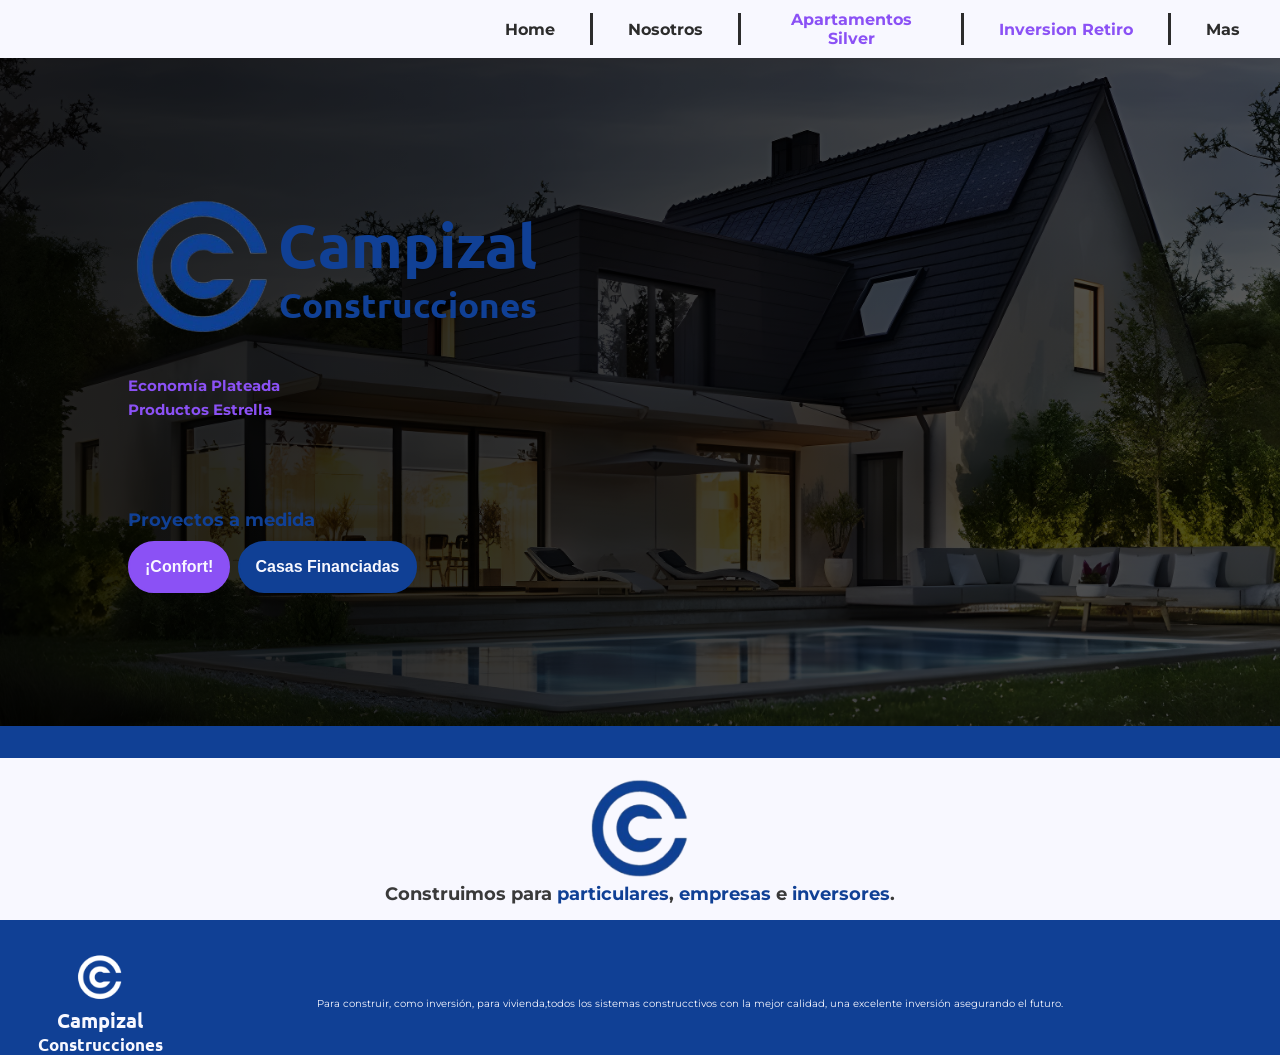
==== index.html @ 8b47007a "Add files via upload" ====
<!DOCTYPE html>
<html lang="en">
  <head>
    <meta charset="UTF-8" />
    <meta name="viewport" content="width=device-width, initial-scale=1.0" />
    <script
      src="https://kit.fontawesome.com/1e193e3a23.js"
      crossorigin="anonymous"
    ></script>

    <link href="https://fonts.googleapis.com/css?family=Ubuntu:300,300italic,regular,italic,500,500italic,700,700italic" rel="stylesheet" />

    <link href="https://fonts.googleapis.com/css?family=Montserrat:100,200,300,regular,500,600,700,800,900,100italic,200italic,300italic,italic,500italic,600italic,700italic,800italic,900italic" rel="stylesheet" />
    <link rel="stylesheet" href="./css/styles.css" />
    <title>Campizal | Constructora | Construcción Proyectos a Medida</title>
    <link rel="shortcut icon" href="./img/logo.webp" type="image/x-icon" title="Campizal Construcciones | Campizal">
  </head>
  <body>

    <div class="container">
        <header>

        </header>
        
    
        <section class="main">
            <article class="index-main-content">
                <div class="title">
                    <div class="logo">
                        <img src="./img/logo.webp" alt="">
                    </div>
                    <div class="heading">
                        <h1>Campizal</h1>
                        <h2>Construcciones</h2>
                    </div>
                </div>
    
                <div class="economia-plateada">
                    <p class="economia-plateada-link"><i class="fa-solid fa-chevron-right"></i> <a href="#" class="economia-plateada-link">Economía Plateada</a></p>
                    <p class="economia-plateada-link"><i class="fa-solid fa-chevron-right"></i> <a href="#" class="economia-plateada-link">Productos Estrella</a></p>
                </div>
    
                <h3>Proyectos a medida</h3>
                
                <div class="buttons-container">
                    <button class="economia-plateada-button" onclick="window.location.href = 'http://127.0.0.1:5500/pages/confort.html'"><i class="fa-solid fa-house"></i> ¡Confort!</button>
                    <button onclick="window.location.href = 'http://127.0.0.1:5500/pages/casas_financiadas.html'"><i class="fa-solid fa-hand-holding-dollar"></i> Casas Financiadas</button>
                </div>
            </article>
        </section>
    
        <section class="ady-content">
            <hr>
            <div class="content">
                <img src="./img/logo.webp" alt="">
                <p>Construimos para <span class="azul">particulares</span>, <span class="azul">empresas</span> e <span class="azul">inversores</span>.</p>
            </div>
            <hr>  
        </section>
        
    
        <footer>
            <div class="logo">
                <div class="container">
                <div class="image">
                    <img src="./img/logo.webp" alt="">
                </div>
                <div class="footer-title">
                    <h4>Campizal</h4>
                    <h5>Construcciones</h5>
                </div>
                </div>
            </div>
            <div class="info">
                Para construir, como inversión, para vivienda,todos los sistemas construcctivos con la mejor calidad, una excelente inversión asegurando el futuro.
            </div>
            <div class="media">
                <a><i class="fa-brands fa-instagram"></i></a>
                <a><i class="fa-brands fa-square-facebook"></i></a>
                <a><i class="fa-solid fa-envelope"></i></a>
            </div>
        </footer>
    </div>

    <script src="./js/scripts.js"></script>
</body>
</html>
---- css/styles.css ----
* {
    margin: 0;
    padding: 0;
}

html {
    font-family: 'Montserrat';
    font-size: 62.5%;
    color: rgb(58, 58, 58);
    background-color: ghostwhite;
    box-sizing: border-box;
    margin: 0;
    padding: 0;
    position: absolute;
    min-height: 100vh;
    /* overflow-x: hidden; */
}

/* HEADER  */

header {
    background-color: ghostwhite;
    display: flex;
    justify-content: space-between;
    align-items: center;
    padding: 4px 20px;
    position: sticky;
    top: 0;
    right: 0;
    z-index: 2;
}

header img{
    width: 50px;
}

header nav ul {
    display: flex;
    list-style: none;
    text-align: center;
    align-items: center;
    gap: 1.5rem;
}

nav ul li{
    display: flex;
    flex-direction: column;
    justify-content: center;
    border-radius: 3px;
    max-width: 150px;
    min-height: 50px;
    padding: 0 20px;
}

nav ul li:hover{
    background-color: rgb(224, 224, 224);
}

header nav ul li a{
    color: rgb(44, 44, 44);
    text-decoration: none;
    font-size: medium;
    font-weight: bold;
}

header .more-list{
    display: none;
    position: absolute;
    width: auto;
    top: 55px;
    right: 0;
    background-color: ghostwhite;
}

#more:hover .more-list{
    display: flex;
    flex-direction: column;
    align-items: flex-end;
    width: 100%;
}

.more-list li{
    min-width: 100%;
    margin: 0 auto;
}

.more-list hr {
    display: block; 
}

nav hr {
    height: 30px;
    width: 1px;
    border-style: solid;
    background-color: rgb(44, 44, 44);
    border-color: rgb(44, 44, 44);
}

.opt-1, .opt-2, .opt-3, .opt-4{
    display: none;
}

/* MAIN CONTENT  */

.container {
    display: flex;
    flex-direction: column;
}

.main {
    display: flex;
    flex-direction: column;
    justify-content: space-around;
    align-items: center;
    padding:30% 0;
    color: #104095;
    background-image: linear-gradient(to right,rgba(0, 0, 0, 0.884), rgba(0, 0, 0, 0.651)), url('../img/index.webp');
    background-size: cover;
    background-position: center center;
    min-height: 60vh;
}

.title{
    font-family: 'Ubuntu';
    text-align: center;
    padding-bottom: 35px;
}

.main img {
    width: 150px;;
}

.heading h1 {
    font-size: 40px;
}

.heading h2 {
    font-size: 25px;
}

.economia-plateada {
    font-size: 15px;
    margin-bottom: 90px;
}

.economia-plateada  p{
    margin-bottom: 5px;
}

.buttons-container{
    margin-top: 10px;
}

button{
    padding: 10px;
    border-radius: 100px;
    border-style: solid;
    color: ghostwhite;
    font-weight: bold;
    background-color: #104095;
    border-color: #104095;
    cursor: pointer;
}

/* ADY CONTENT*/

.ady-content {
    display: flex;
    flex-direction: column;
    justify-content: center;
}

.ady-content .content {
    display: flex;
    flex-direction: column;
    align-items: center;
    font-size: large;
    text-align: center;
    font-weight: bolder;
    padding: 15px 0;
}

.ady-content hr{
    height: 30px;
    background-color: #104095;
    border-color: #104095;
    border-style: solid;
}

.ady-content img {
    width: 110px;
}

/* FOOTER */

footer {
    width: 100%;
    color: ghostwhite;
    background-color: #104095;
    display: grid;
    grid-template-columns: 200px auto 100px;
    position: relative;
    bottom: 0;
   /*  padding: 50px 0; */
}

footer img {
    filter: brightness(0) invert(1);
    width: 50px;
}

.logo {
    font-family: 'Ubuntu';
    display: flex;
    flex-direction: column;
    justify-content: center;
    align-items: center;
}

.media {
    display: flex;
    flex-direction: column;
    font-size: large;
    align-items: center;
    justify-content: center;
}

footer .image {
    text-align: center;
}

.footer-title {
    text-align: center;
}

.info {
    display: flex;
    flex-direction: column;
    text-align: center;
    justify-content: center;
}

/*

  FIN INDEX / HEADER / FOOTER

*/

main {
    background-image: linear-gradient(to top,rgb(255, 255, 255), rgba(255, 255, 255, 0.596)), url('../img/nosotros.webp');
    background-size: cover;
    background-position: center center;
}

main h1 {
    font-size: 30px;
    padding: 25px 10px;
    text-align: center;
    text-justify: distribute;
    margin-bottom: 30px;
}

main h2 {
    text-align: center;
}

.mision {
    padding: 40px 20px;
    font-size: medium;
    font-weight: 500;
}

.mision .title {
    text-align: left;
    padding-bottom: 20px;
}

.mision ul {
    display: flex;
    flex-direction: column;
    gap: 1.5rem;
}

.team {
    display: flex;
    flex-direction: column;
    align-items: center;
    justify-content: center;
}

.team article {
    display: flex;
    padding: 40px 0;
}

.team article img {
    padding-right: 20px;
}

.team img {
    width: 120px;
}

/*
    FIN NOSOTROS 
*/
.container-economia-plateada {
    display: flex;
    flex-direction: column;
}

.premium{
    background-color: rgb(32, 32, 32);
    color: ghostwhite;
    padding: 25px 0;
    min-height: 80vh;
}

.premium article{
    padding-bottom: 50px;
}

.premium h1 {
    text-align: center;
    font-size: 25px;
}

.premium h2 {
    padding: 10px 0;
    text-align: center;
}

.premium hr {
    background-color: #8b51f5;
    border-color: #8b51f5;
    width: 120px;
    margin: 0 auto;
}

.premium p {
    text-align: justify;
    text-justify: distribute;
    font-size: small;
    font-weight: 500;
    margin: 25px
}

.premium button {
    padding: 15px 50px;
    font-size: 20px;
}

.premium .button-container {
    display: flex;
    width: 100%;
    justify-content: center;
    padding: 90px 0;
}

.apartamentos-premium{
    background-image: linear-gradient(to top,rgb(32, 32, 32), rgba(0, 0, 0, 0.658)), url('../img/apartamentos_premium.webp');
    background-size: cover;
    background-position: center center;
}

.inversion-retiro{
    background-image: linear-gradient(to top,rgb(32, 32, 32), rgba(0, 0, 0, 0.658)), url('../img/inversion_retiro.webp');
    background-size: cover;
    background-position: center center;
}

/*
    FIN APARTAMENTOS PREMIUM
*/

.campizal{
    color: rgb(58, 58, 58);
    min-height: 100vh;
}

.campizal article{
    padding: 30px 10%;
}

.campizal h1 {
    text-align: center;
    font-size: 25px;
    padding: 25px 0;
}

.campizal h2 {
    padding: 10px 0;
    text-align: center;
}

.campizal hr {
    background-color: #104095;
    border-color: #104095;
    width: 120px;
    margin: 0 auto;
}

.campizal p {
    text-align: justify;
    text-justify: distribute;
    font-size: small;
    font-weight: 500;
    margin: 25px
}

.campizal button {
    padding: 15px 50px;
    font-size: 20px;
}

.campizal .button-container {
    display: flex;
    flex-direction: column;
    max-height: 90px;
    justify-content:flex-end;
    align-self: end;
    padding: 90px 0;
    margin-right: 20rem;
    margin: 0 auto;
}

.confort{
    background-image: linear-gradient(to top,rgb(255, 255, 255), rgba(255, 255, 255, 0.596)), url('../img/confort.webp');
    background-size: cover;
    background-position: center center;
}

.llave-en-mano{
    background-image: linear-gradient(to top,rgb(255, 255, 255), rgba(255, 255, 255, 0.596)), url('../img/Llave_en_mano.webp');
    background-size: cover;
    background-position: center center;
}

.presupuestos {
    background-image: linear-gradient(to top,rgb(255, 255, 255), rgba(255, 255, 255, 0.596)), url('../img/presupuestos.webp');
    background-size: cover;
    background-position: center center;
}

.casas-financiadas {
    background-image: linear-gradient(to top,rgb(255, 255, 255), rgba(255, 255, 255, 0.596)), url('../img/casas_financiadas.png');
    background-size: cover;
    background-position: center center;
}

/*
    Fin campizal class
*/


/*
    Campizal Oportunidades
*/

.oportunidades h1 {
    font-family: 'Montserrat';
    padding: 50px 10px;
    text-align: center;
    font-size: 25px;
    font-weight: bold;
}

.oportunidades hr {
    height: 2px;
    width: 200px;
    background-color: #104095;
    border-color: #104095;
    align-self: center;
}

.project {
    background-color: #dddddd;
    border-style: solid;
    border-radius: 5px;
    border-width: 5px;
    border-color:#c7c7c7;
    width: 90%;
    margin: 5% auto;
}

.project h1 {
    font-size: 30px;
    text-align: center;
}

.project-head {
    display: flex;
    flex-direction: column;
    color: rgb(180, 180, 180);
    background-image: linear-gradient(to top ,rgba(0, 0, 0, 0.712) , rgba(0, 0, 0, 0.712)), url('../img/partenon.webp');
    background-size: cover;
    background-position: center center;
    justify-content: center;
    height: 50vh;
}

.project-head .project-title {
    text-align: center;
}

.project-head h2 {
    font-size: 30px;
    margin: 20px auto;
}

.project-head h3 {
    font-size: medium;
    margin: 0 auto;
}

.project-head .caracteristicas {
    display: flex;
    flex-direction: column;
    font-size: small;
    padding: 60px 20px;
    gap: 1rem;
}

.galeria {
    display: flex;
    flex-direction: column;
    padding-top: 50px;
    min-height: 65vh;
    text-align: center;
    justify-items: center;
    align-content: center;
    width: 90%;
    margin: 0 auto;
}

.galeria .galery-content{
    height: 40vh;
    display: grid;
    grid-template-columns: 1fr;
    grid-template-rows: repeat(4, 50%);
    grid-gap: 10px;
}

.galery-content img {
    width: 100%;
    height: 100%;
    object-fit:cover;
}

.project .button-container-oportunidades {
    margin: 0 auto;
    padding: 20rem 0 50px;
    width: 50%;
}

.project .button-container-oportunidades  button{
    width: 100%;
}

.item:hover{
    position: relative;
}

.item-desc{
    display: none;
    color: ghostwhite;
    background-color: rgba(0, 0, 0, 0.771);
    justify-content: center;
    align-items: center;
    font-size: medium;
    font-weight: 600;
    width: 100%;
    height: 100%;
    position: absolute;
    top: 0;
    user-select: none;
}

.item:hover .item-desc{
    display: flex;
}

/*
    Fin Campizal Oportunidades
*/

@media screen and (min-width:600px){

    /*
        index
    */
    .title{
        display: flex;
        align-items: center;
        font-size: 70px;
    }

    .title img {
        width: 100px;
    }

    .main{
        padding: 5% 0;
    }

    .buttons-container button{
        padding: 15px;
        font-size: medium;
        margin: 0 5px 0 0;
    }

    /*
        nosostros
    */
    .team {
        flex-direction: row;
        justify-content: center;
        gap: 20px
    }

    .mision .title {
        font-size: large;
    }

    header .more-list{
        max-width: 15%;
    }

    header .more-list li{
        min-width: 100%;
    }
}


@media screen and (min-width:768px){
    /*
        index
    */
    .opt-1, .opt-2{
        display: flex;
    }

    .opt-1-v, .opt-2-v{
        display: none;
    }

    .main{
        flex-direction: row;
        justify-content: flex-start;
        padding: 5% 0 5% 10%;
    }

    .title img {
        width: 150px;
    }

    h3 {
        font-size: large;
    }

    .heading h1{
        font-size: 60px;
    }

    .heading h2{
        font-size: 35px;
    }

    button{
        padding: 13px;
        margin: 0 10px 0 0;
    }
    /*
        nosostros
    */
    .team-member {
        margin: 100px 30px;
    }

    .team img {
        width: 200px;
    }

    .mision {
        padding: 130px 60px;
        font-size: large;
    }

    .premium .button-container {
        padding: 120px 0;
    }

    .premium h1 {
        text-align: left;
        margin-left: 35px;
    }

    .campizal .button-container {
        padding: 120px 0;
    }

    .campizal h1 {
        text-align: left;
        margin-left: 35px;
    }

    header .more-list{
        max-width: 35%;
    }

    /*
        oportunidades
    */
    .project-head {
        flex-direction: row;
        align-items: center;
    }

    .project-head .project-title {
        padding-left: 30px;
    }

    .project-head h2 {
        font-size: 45px;
        text-align: left;
    }

    .project-head .caracteristicas {
        font-size: medium;
        padding: 60px;
        gap: 1rem;
    }

    .galeria .galery-content{
        padding: 3% 0;
        grid-template-columns: repeat(2, 1fr);
        grid-template-rows: 60% repeat(2, 60%);
    }

    #item-uno {
        grid-row: span 2;
    }

    #item-cuatro {
        grid-column: span 2;
    }
}


@media screen and (min-width:980px){
    html{
        width: 100%;
    }
    /*
        index
    */
    .opt-3, .opt-4{
        display: flex;
    }

    .opt-3-v, .opt-4-v{
        display: none;
    }

    footer .logo {
        font-size: 20px;
        justify-content: flex-end;
    }
    /*
        nosostros
    */
    main h1 {
        font-size: 45px;
        margin-bottom: 0;
    }

    main h2 {
        font-size: 30px;
        text-align: end;
        margin-right: 20px;
    }

    .team img {
        width: 250px;
    }

    .mision {
        padding: 130px 60px;
        font-size: large;
    }

    .premium h1 {
        font-size: 40px;
    }

    .premium h2 {
        text-align: left;
        margin-left: 20rem;
    }

    .main-premium p {
        max-width: 60%;
        font-size: medium;
    }
    
    .main-premium hr{
        margin: 0 45px;
    }

    .main-premium-list p{
        font-size: 20px;
    }

    .campizal h1 {
        font-size: 40px;
    }

    .campizal h2 {
        text-align: left;
        margin-left: 20rem;
    }

    .main-campizal p {
        max-width: 60%;
        font-size: medium;
    }
    
    .main-campizal hr{
        margin: 0 45px;
    }

    .main-campizal-list p{
        font-size: 20px;
    }

    header .more-list{
        max-width: 25%;
    }
}

@media screen and (min-width:1300px){

    .main-premium p {
        padding-top: 50px;
        max-width: 50%;
        font-size: medium;
    }
    
    .main-premium-list {
        padding-top: 50px;
        display: flex;
        align-items: center;
    }

    .main-premium-list .list{
        padding: 0 100px;
        font-size: 90px;
        width: 100%;
    }
    
    .main-premium-list button{
        padding: 15px 50px;
        font-size: 30px;
    }

    .main-campizal p {
        padding-top: 50px;
        max-width: 50%;
        font-size: medium;
    }
    
    .main-campizal-list {
        padding-top: 50px;
        display: flex;
    }

    .main-campizal-list .list{
        padding: 0 100px;
        font-size: 90px;
        width: 100%;
    }
    
    .main-campizal-list button{
        display: flex;
        gap: 2rem;
        padding: 15px 60px;
        font-size: 30px;
    }

    header .more-list{
        max-width: 15%;
    }

    .oportunidades h1 {
        font-size: 50px;
    }

    .project-head {
        flex-direction: row;
        justify-content: space-around;
    }

    .project-head .project-title {
        padding-left: 30px;
    }

    .project-head h2 {
        font-size: 60px;
        text-align: left;
    }

    .project-head h3 {
        font-size: 30px;
        text-align: left;
    }

    .project-head .caracteristicas {
        font-size: large;
        padding: 60px;
        gap: 1rem;
    }

    .galeria .galery-content{
        padding: 3% 0;
        grid-template-columns: repeat(3, 1fr);
        grid-template-rows: 100% repeat(2, 90%);
    }

    #item-uno {
        grid-row: span 2;
    }

    #item-tres {
        grid-row: span 2;
    }

    #item-cuatro {
        grid-column: span 1;
    }
}

.economia-plateada-link{
    color: #8b51f5;
    font-weight: bold;
    text-decoration: none;
}

.buttons-container .economia-plateada-button{
    background-color: #8b51f5;
    border-color: #8b51f5;
}

.economia-plateada-button{
    background-color: #8b51f5;
    border-color: #8b51f5;
}

.azul {
    color: #104095;
}

ul {
    list-style: none;
}



.carousel-item img{
    width: 100%;
    height: 600px;
    object-fit: cover;
}

.card {
    font-family: 'Montserrat';
    font-weight: bold;
}
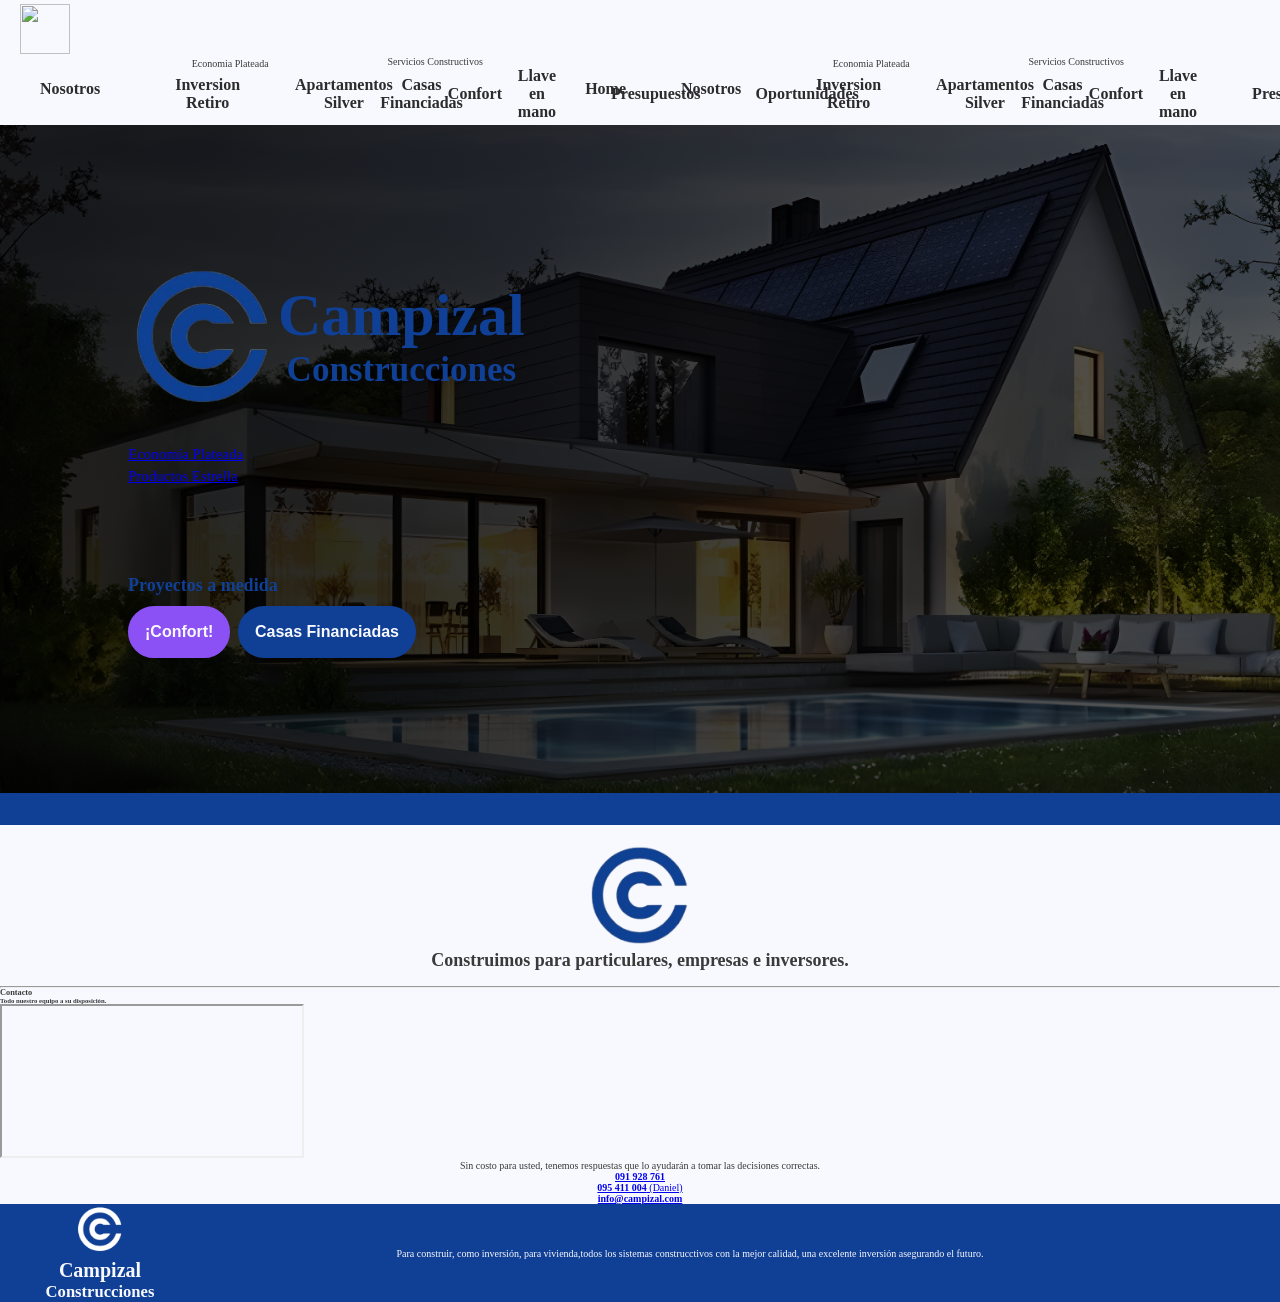
==== commit 989a6a06: "Add files via upload" ====
--- a/index.html
+++ b/index.html
@@ -3,85 +3,204 @@
   <head>
     <meta charset="UTF-8" />
     <meta name="viewport" content="width=device-width, initial-scale=1.0" />
+    <meta http-equiv="Cache-control" content="no-cache" />
     <script
-      src="https://kit.fontawesome.com/1e193e3a23.js"
+      src="./third-party/fontawesome-free-6.4.2-web/js/all.min.js"
       crossorigin="anonymous"
+      async
     ></script>
-
-    <link href="https://fonts.googleapis.com/css?family=Ubuntu:300,300italic,regular,italic,500,500italic,700,700italic" rel="stylesheet" />
-
-    <link href="https://fonts.googleapis.com/css?family=Montserrat:100,200,300,regular,500,600,700,800,900,100italic,200italic,300italic,italic,500italic,600italic,700italic,800italic,900italic" rel="stylesheet" />
     <link rel="stylesheet" href="./css/styles.css" />
     <title>Campizal | Constructora | Construcción Proyectos a Medida</title>
-    <link rel="shortcut icon" href="./img/logo.webp" type="image/x-icon" title="Campizal Construcciones | Campizal">
+    <link
+      rel="shortcut icon"
+      href="./img/logo.webp"
+      type="image/x-icon"
+      title="Campizal Construcciones | Campizal"
+    />
   </head>
   <body>
-
-    <div class="container">
-        <header>
-
-        </header>
-        
-    
-        <section class="main">
-            <article class="index-main-content">
-                <div class="title">
-                    <div class="logo">
-                        <img src="./img/logo.webp" alt="">
-                    </div>
-                    <div class="heading">
-                        <h1>Campizal</h1>
-                        <h2>Construcciones</h2>
-                    </div>
-                </div>
-    
-                <div class="economia-plateada">
-                    <p class="economia-plateada-link"><i class="fa-solid fa-chevron-right"></i> <a href="#" class="economia-plateada-link">Economía Plateada</a></p>
-                    <p class="economia-plateada-link"><i class="fa-solid fa-chevron-right"></i> <a href="#" class="economia-plateada-link">Productos Estrella</a></p>
-                </div>
-    
-                <h3>Proyectos a medida</h3>
-                
-                <div class="buttons-container">
-                    <button class="economia-plateada-button" onclick="window.location.href = 'http://127.0.0.1:5500/pages/confort.html'"><i class="fa-solid fa-house"></i> ¡Confort!</button>
-                    <button onclick="window.location.href = 'http://127.0.0.1:5500/pages/casas_financiadas.html'"><i class="fa-solid fa-hand-holding-dollar"></i> Casas Financiadas</button>
-                </div>
-            </article>
-        </section>
-    
-        <section class="ady-content">
-            <hr>
-            <div class="content">
-                <img src="./img/logo.webp" alt="">
-                <p>Construimos para <span class="azul">particulares</span>, <span class="azul">empresas</span> e <span class="azul">inversores</span>.</p>
+    <header>
+      <nav>
+        <div class="img">
+          <img src="https://www.campizal.com/newCampizal/img/logo.webp" alt="" width="50px" height="50px" />
+        </div>
+        <ul>
+          <li class="opt-2"><a href="https://www.campizal.com/newCampizal/pages/nosotros.html">Nosotros</a></li>
+          <li class="opt-3">
+            <span class="economia_plateada_color">Economia Plateada</span>
+            <ul>
+              <li><a href="https://www.campizal.com/newCampizal/pages/inversion_retiro.html"><span class="economia_plateada_color">Inversion Retiro</span></a></li>
+              <li><a href="https://www.campizal.com/newCampizal/pages/apartamentos_silver.html"><span class="economia_plateada_color">Apartamentos Silver</span></a></li>
+              <li><a href="https://www.campizal.com/newCampizal/pages/confort.html"><span class="economia_plateada_color">Confort</span></a></li>
+            </ul>
+          </li>
+          <li class="opt-4">
+            Servicios Constructivos
+            <ul>
+              <li><a href="https://www.campizal.com/newCampizal/pages/casas_financiadas.html">Casas Financiadas</a></li>
+              <li><a href="https://www.campizal.com/newCampizal/pages/llave_en_mano.html">Llave en mano</a></li>
+              <li><a href="https://www.campizal.com/newCampizal/pages/presupuestos.html">Presupuestos</a></li>
+              <li><a href="https://www.campizal.com/newCampizal/pages/oportunidades.html">Oportunidades</a></li>
+            </ul>
+          </li>
+          <li class="opt-5">
+            <p><i class="fa-solid fa-bars fa-2x"></i></p>
+            <div class="burger-container">
+              <ul>
+                <li class="opt-1-burger"><a href="https://www.campizal.com/newCampizal/">Home</a></li>
+                <li class="opt-2-burger"><a href="https://www.campizal.com/newCampizal/pages/nosotros.html">Nosotros</a></li>
+                <li class="opt-3-burger">
+                  <span class="economia_plateada_color">Economia Plateada</span>
+                  <ul>
+                    <li><a href="https://www.campizal.com/newCampizal/pages/inversion_retiro.html"><span class="economia_plateada_color">Inversion Retiro</span></a></li>
+                    <li><a href="https://www.campizal.com/newCampizal/pages/apartamentos_silver.html"><span class="economia_plateada_color">Apartamentos Silver</span></a></li>
+                    <li><a href="https://www.campizal.com/newCampizal/pages/confort.html"><span class="economia_plateada_color">Confort</span></a></li>
+                  </ul>
+                </li>
+                <li class="opt-4-burger">
+                  Servicios Constructivos
+                  <ul>
+                    <li><a href="https://www.campizal.com/newCampizal/pages/casas_financiadas.html">Casas Financiadas</a></li>
+                    <li><a href="https://www.campizal.com/newCampizal/pages/llave_en_mano.html">Llave en mano</a></li>
+                    <li><a href="https://www.campizal.com/newCampizal/pages/presupuestos.html">Presupuestos</a></li>
+                    <li><a href="https://www.campizal.com/newCampizal/pages/oportunidades.html">Oportunidades</a></li>
+                  </ul>
+                </li>
+              </ul>
             </div>
-            <hr>  
-        </section>
-        
-    
-        <footer>
-            <div class="logo">
-                <div class="container">
-                <div class="image">
-                    <img src="./img/logo.webp" alt="">
-                </div>
-                <div class="footer-title">
-                    <h4>Campizal</h4>
-                    <h5>Construcciones</h5>
-                </div>
-                </div>
-            </div>
-            <div class="info">
-                Para construir, como inversión, para vivienda,todos los sistemas construcctivos con la mejor calidad, una excelente inversión asegurando el futuro.
-            </div>
-            <div class="media">
-                <a><i class="fa-brands fa-instagram"></i></a>
-                <a><i class="fa-brands fa-square-facebook"></i></a>
-                <a><i class="fa-solid fa-envelope"></i></a>
-            </div>
-        </footer>
-    </div>
-
-    <script src="./js/scripts.js"></script>
-</body>
+          </li>
+        </ul>
+      </nav>
+    </header>
+
+    <section class="main">
+      <article class="index-main-content">
+        <div class="title">
+          <div class="logo">
+            <img src="./img/logo.webp" alt="" width="150px" height="150px" />
+          </div>
+          <div class="heading">
+            <h1>Campizal</h1>
+            <h2>Construcciones</h2>
+          </div>
+        </div>
+
+        <div class="economia-plateada">
+          <p class="economia_plateada_color">
+            <i class="fa-solid fa-chevron-right"></i>
+            <a
+              href="https://www.campizal.com/newCampizal/pages/economia_plateada.html"
+              class="economia_plateada_color"
+              >Economía Plateada</a
+            >
+          </p>
+          <p class="economia_plateada_color">
+            <i class="fa-solid fa-chevron-right"></i>
+            <a
+              href="https://www.campizal.com/newCampizal/pages/economia_plateada.html"
+              class="economia_plateada_color"
+              >Productos Estrella</a
+            >
+          </p>
+        </div>
+
+        <h3>Proyectos a medida</h3>
+
+        <div class="buttons-container">
+          <button
+            class="economia-plateada-button"
+            onclick="window.location.href = 'https://www.campizal.com/newCampizal/pages/confort.html'"
+          >
+            <i class="fa-solid fa-house"></i> ¡Confort!
+          </button>
+          <button
+            onclick="window.location.href = 'https://www.campizal.com/newCampizal/pages/casas_financiadas.html'"
+          >
+            <i class="fa-solid fa-hand-holding-dollar"></i> Casas Financiadas
+          </button>
+        </div>
+      </article>
+    </section>
+
+    <section class="ady-content">
+      <hr />
+      <div class="content">
+        <img src="./img/logo.webp" alt="" width="110px" height="110px" />
+        <p>
+          Construimos para <span class="campizal-color">particulares</span>,
+          <span class="campizal-color">empresas</span> e
+          <span class="campizal-color">inversores</span>.
+        </p>
+      </div>
+    </section>
+
+    <section class="contact" id="contact-section">
+      <hr />
+      <h5>Contacto</h5>
+      <h6>
+        Todo nuestro equipo
+        <span class="campizal-color">a su disposición</span>.
+      </h6>
+      <div class="contact-info">
+        <div class="map">
+          <iframe
+            src="https://www.google.com/maps/embed?pb=!1m18!1m12!1m3!1d3272.772216242976!2d-56.1150051!3d-34.887065799999995!2m3!1f0!2f0!3f0!3m2!1i1024!2i768!4f13.1!3m3!1m2!1s0x959f81ed5edcafa9%3A0x7f45d1d1c66535d3!2sCampizal%20Construcciones!5e0!3m2!1sen!2suy!4v1692205876221!5m2!1sen!2suy"
+            style="border: 1"
+            allowfullscreen=""
+            loading="lazy"
+            referrerpolicy="no-referrer-when-downgrade"
+          ></iframe>
+        </div>
+        <div class="info">
+          <p>
+            Sin costo para usted, tenemos respuestas que lo ayudarán a tomar las
+            decisiones correctas.
+          </p>
+          <div class="mail-phone">
+            <p>
+              <a href="https://wa.me/091928761"
+                ><i class="fa-brands fa-whatsapp"></i> <b>091 928 761</b></a
+              >
+            </p>
+            <p>
+              <a href="tel:+598095411004"
+                ><i class="fa-solid fa-phone"></i>
+                <b>095 411 004</b> (Daniel)</a
+              >
+            </p>
+            <p>
+              <a href="mailto:info@campizal.com"
+                ><i class="fa-solid fa-envelope"></i><b>info@campizal.com</b></a
+              >
+            </p>
+          </div>
+        </div>
+      </div>
+    </section>
+
+    <footer>
+      <div class="logo">
+        <div class="container">
+          <div class="image">
+            <img src="./img/logo.webp" alt="" width="50px" height="50px" />
+          </div>
+          <div class="footer-title">
+            <h4>Campizal</h4>
+            <h5>Construcciones</h5>
+          </div>
+        </div>
+      </div>
+      <div class="info">
+        Para construir, como inversión, para vivienda,todos los sistemas
+        construcctivos con la mejor calidad, una excelente inversión asegurando
+        el futuro.
+      </div>
+      <div class="media">
+        <a href=""><i class="fa-brands fa-instagram"></i></a>
+        <a href=""><i class="fa-brands fa-square-facebook"></i></a>
+        <a href=""><i class="fa-solid fa-envelope"></i></a>
+      </div>
+    </footer>
+    <script src="./third-party/sweetalert2-main/src/sweetalert2.js"></script>
+  </body>
 </html>
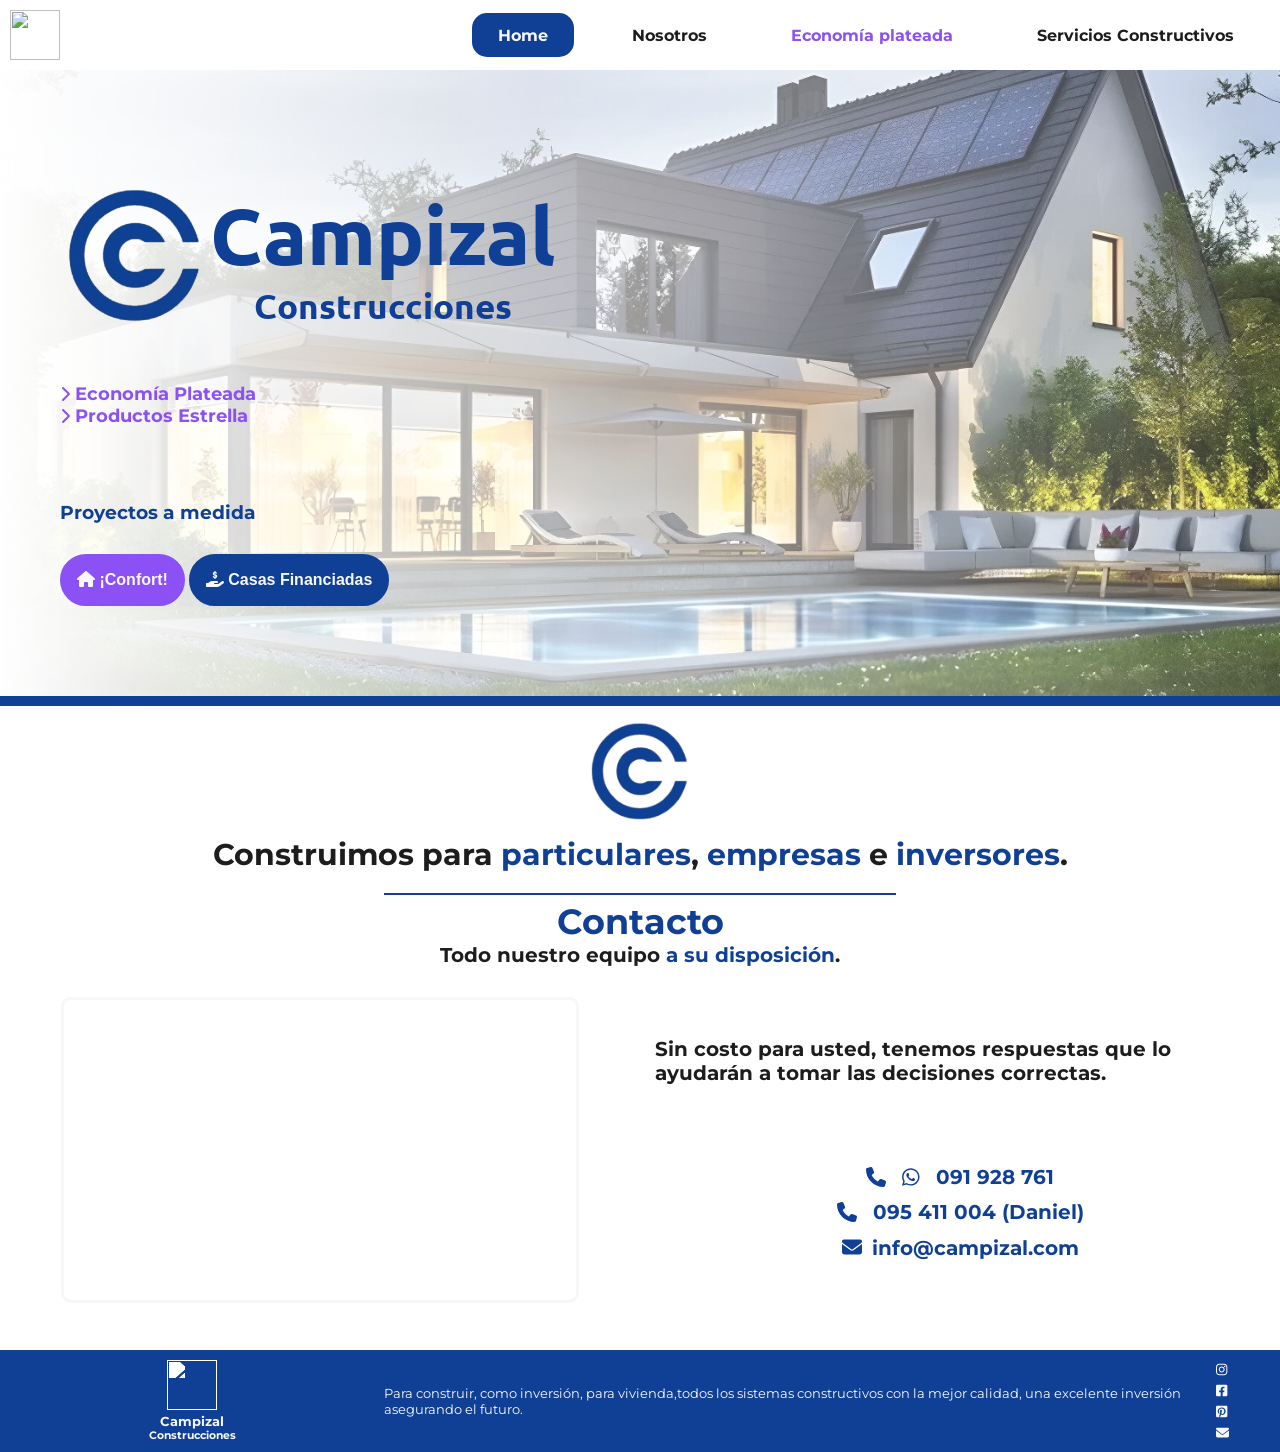
==== commit 23a585d0: "Ajustes para proyecto final" ====
--- a/index.html
+++ b/index.html
@@ -1,16 +1,56 @@
 <!DOCTYPE html>
-<html lang="en">
+<html lang="es">
   <head>
+    <title>Campizal | Constructora | Construcción Proyectos a Medida</title>
+    <meta
+      name="description"
+      content="Construir para inversión o vivienda.Todos los sistemas constructivos con la mejor calidad. A la orden de su arquitecto, o proyectos llave en mano."
+    />
+    <meta
+      name="keywords"
+      content="Campizal, Constructora, Construcción Proyectos a Medida, como inversión, para vivienda."
+    />
+    <meta name="robots" content="index, follow" />
     <meta charset="UTF-8" />
-    <meta name="viewport" content="width=device-width, initial-scale=1.0" />
+    <meta http-equiv="X-UA-Compatible" content="IE=edge" />
+    <meta
+      name="viewport"
+      content="width=device-width, initial-scale=1.0, maximum-scale=1.0, user-scalable=no"
+    />
     <meta http-equiv="Cache-control" content="no-cache" />
+    <meta name="author" content="Gaston Firpo" />
+    <meta name="msvalidate.01" content="341A86460E2E76E2CA2F7DD40B802717" />
+    <meta property="og:type" content="website" />
+    <meta property="og:url" content="https://www.campizal.com/" />
+    <meta property="og:title" content="Campizal | Constructora" />
+    <meta property="og:description" content="Constructora." />
+    
+    <meta
+      property="og:image"
+      content="https://www.campizal.com/img/logo.webp"
+      type="image/x-icon"
+      title="Logo | Campizal"
+    />
+
+    <meta property="twitter:card" content="summary_large_image" />
+    <meta property="twitter:url" content="https://www.campizal.com/" />
+    <meta property="twitter:title" content="Campizal | Constructora" />
+    <meta property="twitter:description" content="Constructora." />
+    <meta
+      property="twitter:image"
+      content="https://www.campizal.com/img/logo.webp"
+      type="image/x-icon"
+      title="Logo | Campizal"
+    />
+
     <script
       src="./third-party/fontawesome-free-6.4.2-web/js/all.min.js"
       crossorigin="anonymous"
       async
     ></script>
+
     <link rel="stylesheet" href="./css/styles.css" />
-    <title>Campizal | Constructora | Construcción Proyectos a Medida</title>
+
     <link
       rel="shortcut icon"
       href="./img/logo.webp"
@@ -22,48 +62,160 @@
     <header>
       <nav>
         <div class="img">
-          <img src="https://www.campizal.com/newCampizal/img/logo.webp" alt="" width="50px" height="50px" />
+          <a href="https://www.campizal.com/"
+            ><img
+              src="https://www.campizal.com/img/logo.webp"
+              alt=""
+              width="50px"
+              height="50px"
+          /></a>
         </div>
         <ul>
-          <li class="opt-2"><a href="https://www.campizal.com/newCampizal/pages/nosotros.html">Nosotros</a></li>
+          <li class="opt-1" style="background-color: #104095">
+            <a
+              style="color: ghostwhite"
+              href="https://www.campizal.com/"
+              >Home</a
+            >
+          </li>
+          <li class="opt-2">
+            <a href="https://www.campizal.com/pages/nosotros.html"
+              >Nosotros</a
+            >
+          </li>
           <li class="opt-3">
-            <span class="economia_plateada_color">Economia Plateada</span>
+            <span class="economia_plateada_color">Economía plateada</span>
             <ul>
-              <li><a href="https://www.campizal.com/newCampizal/pages/inversion_retiro.html"><span class="economia_plateada_color">Inversion Retiro</span></a></li>
-              <li><a href="https://www.campizal.com/newCampizal/pages/apartamentos_silver.html"><span class="economia_plateada_color">Apartamentos Silver</span></a></li>
-              <li><a href="https://www.campizal.com/newCampizal/pages/confort.html"><span class="economia_plateada_color">Confort</span></a></li>
+              <li>
+                <a
+                  href="https://www.campizal.com/pages/inversion_retiro.html"
+                  ><span class="economia_plateada_color"
+                    >Inversión Retiro</span
+                  ></a
+                >
+              </li>
+              <li>
+                <a
+                  href="https://www.campizal.com/pages/apartamentos_silver.html"
+                  ><span class="economia_plateada_color"
+                    >Apartamentos Silver</span
+                  ></a
+                >
+              </li>
+              <li>
+                <a
+                  href="https://www.campizal.com/pages/confort.html"
+                  ><span class="economia_plateada_color">Confort</span></a
+                >
+              </li>
             </ul>
           </li>
           <li class="opt-4">
-            Servicios Constructivos
+            <span>Servicios Constructivos</span>
             <ul>
-              <li><a href="https://www.campizal.com/newCampizal/pages/casas_financiadas.html">Casas Financiadas</a></li>
-              <li><a href="https://www.campizal.com/newCampizal/pages/llave_en_mano.html">Llave en mano</a></li>
-              <li><a href="https://www.campizal.com/newCampizal/pages/presupuestos.html">Presupuestos</a></li>
-              <li><a href="https://www.campizal.com/newCampizal/pages/oportunidades.html">Oportunidades</a></li>
+              <li>
+                <a
+                  href="https://www.campizal.com/pages/casas_financiadas.html"
+                  >Casas Financiadas</a
+                >
+              </li>
+              <li>
+                <a
+                  href="https://www.campizal.com/pages/llave_en_mano.html"
+                  >Llave en mano</a
+                >
+              </li>
+              <li>
+                <a
+                  href="https://www.campizal.com/pages/presupuestos.html"
+                  >Presupuestos</a
+                >
+              </li>
+              <li>
+                <a
+                  href="https://www.campizal.com/pages/oportunidades.html"
+                  >Oportunidades</a
+                >
+              </li>
             </ul>
           </li>
           <li class="opt-5">
             <p><i class="fa-solid fa-bars fa-2x"></i></p>
             <div class="burger-container">
               <ul>
-                <li class="opt-1-burger"><a href="https://www.campizal.com/newCampizal/">Home</a></li>
-                <li class="opt-2-burger"><a href="https://www.campizal.com/newCampizal/pages/nosotros.html">Nosotros</a></li>
+                <li class="opt-1-burger" style="background-color: #104095">
+                  <a
+                    style="color: ghostwhite"
+                    href="https://www.campizal.com/"
+                    >Home</a
+                  >
+                </li>
+                <li class="opt-2-burger">
+                  <a
+                    href="https://www.campizal.com/pages/nosotros.html"
+                    >Nosotros</a
+                  >
+                </li>
                 <li class="opt-3-burger">
-                  <span class="economia_plateada_color">Economia Plateada</span>
+                  <span class="economia_plateada_color">Economía plateada</span>
                   <ul>
-                    <li><a href="https://www.campizal.com/newCampizal/pages/inversion_retiro.html"><span class="economia_plateada_color">Inversion Retiro</span></a></li>
-                    <li><a href="https://www.campizal.com/newCampizal/pages/apartamentos_silver.html"><span class="economia_plateada_color">Apartamentos Silver</span></a></li>
-                    <li><a href="https://www.campizal.com/newCampizal/pages/confort.html"><span class="economia_plateada_color">Confort</span></a></li>
+                    <div class="options">
+                      <li>
+                        <a
+                          href="https://www.campizal.com/pages/inversion_retiro.html"
+                          ><span class="economia_plateada_color"
+                            >Inversión Retiro</span
+                          ></a
+                        >
+                      </li>
+                      <li>
+                        <a
+                          href="https://www.campizal.com/pages/apartamentos_silver.html"
+                          ><span class="economia_plateada_color"
+                            >Apartamentos Silver</span
+                          ></a
+                        >
+                      </li>
+                      <li>
+                        <a
+                          href="https://www.campizal.com/pages/confort.html"
+                          ><span class="economia_plateada_color"
+                            >Confort</span
+                          ></a
+                        >
+                      </li>
+                    </div>
                   </ul>
                 </li>
                 <li class="opt-4-burger">
-                  Servicios Constructivos
+                  <span>Servicios Constructivos</span>
                   <ul>
-                    <li><a href="https://www.campizal.com/newCampizal/pages/casas_financiadas.html">Casas Financiadas</a></li>
-                    <li><a href="https://www.campizal.com/newCampizal/pages/llave_en_mano.html">Llave en mano</a></li>
-                    <li><a href="https://www.campizal.com/newCampizal/pages/presupuestos.html">Presupuestos</a></li>
-                    <li><a href="https://www.campizal.com/newCampizal/pages/oportunidades.html">Oportunidades</a></li>
+                    <div class="options">
+                      <li>
+                        <a
+                          href="https://www.campizal.com/pages/casas_financiadas.html"
+                          >Casas Financiadas</a
+                        >
+                      </li>
+                      <li>
+                        <a
+                          href="https://www.campizal.com/pages/llave_en_mano.html"
+                          >Llave en mano</a
+                        >
+                      </li>
+                      <li>
+                        <a
+                          href="https://www.campizal.com/pages/presupuestos.html"
+                          >Presupuestos</a
+                        >
+                      </li>
+                      <li>
+                        <a
+                          href="https://www.campizal.com/pages/oportunidades.html"
+                          >Oportunidades</a
+                        >
+                      </li>
+                    </div>
                   </ul>
                 </li>
               </ul>
@@ -89,7 +241,7 @@
           <p class="economia_plateada_color">
             <i class="fa-solid fa-chevron-right"></i>
             <a
-              href="https://www.campizal.com/newCampizal/pages/economia_plateada.html"
+              href="https://www.campizal.com/pages/economia_plateada.html"
               class="economia_plateada_color"
               >Economía Plateada</a
             >
@@ -97,7 +249,7 @@
           <p class="economia_plateada_color">
             <i class="fa-solid fa-chevron-right"></i>
             <a
-              href="https://www.campizal.com/newCampizal/pages/economia_plateada.html"
+              href="https://www.campizal.com/pages/economia_plateada.html"
               class="economia_plateada_color"
               >Productos Estrella</a
             >
@@ -109,12 +261,12 @@
         <div class="buttons-container">
           <button
             class="economia-plateada-button"
-            onclick="window.location.href = 'https://www.campizal.com/newCampizal/pages/confort.html'"
+            onclick="window.location.href = 'https://www.campizal.com/pages/confort.html'"
           >
             <i class="fa-solid fa-house"></i> ¡Confort!
           </button>
           <button
-            onclick="window.location.href = 'https://www.campizal.com/newCampizal/pages/casas_financiadas.html'"
+            onclick="window.location.href = 'https://www.campizal.com/pages/casas_financiadas.html'"
           >
             <i class="fa-solid fa-hand-holding-dollar"></i> Casas Financiadas
           </button>
@@ -158,6 +310,7 @@
           </p>
           <div class="mail-phone">
             <p>
+              <a href="tel:+598095411004"><i class="fa-solid fa-phone"></i></a>
               <a href="https://wa.me/091928761"
                 ><i class="fa-brands fa-whatsapp"></i> <b>091 928 761</b></a
               >
@@ -180,9 +333,14 @@
 
     <footer>
       <div class="logo">
-        <div class="container">
+        <div class="container-footer-logo">
           <div class="image">
-            <img src="./img/logo.webp" alt="" width="50px" height="50px" />
+            <img
+              src="https://www.campizal.com/img/logo.webp"
+              alt=""
+              width="50px"
+              height="50px"
+            />
           </div>
           <div class="footer-title">
             <h4>Campizal</h4>
@@ -192,15 +350,26 @@
       </div>
       <div class="info">
         Para construir, como inversión, para vivienda,todos los sistemas
-        construcctivos con la mejor calidad, una excelente inversión asegurando
+        constructivos con la mejor calidad, una excelente inversión asegurando
         el futuro.
       </div>
       <div class="media">
-        <a href=""><i class="fa-brands fa-instagram"></i></a>
-        <a href=""><i class="fa-brands fa-square-facebook"></i></a>
-        <a href=""><i class="fa-solid fa-envelope"></i></a>
+        <a href="https://www.instagram.com/campizalconstrucciones/?hl=es-la"
+          ><i class="fa-brands fa-instagram"></i
+        ></a>
+        <a href="https://www.facebook.com/profile.php?id=100086161587419"
+          ><i class="fa-brands fa-square-facebook"></i
+        ></a>
+        <a
+          href="https://www.pinterest.com/1bvwo3kt0ywa7x7xsxyn2818m0i9bq/?invite_code=f0d9d7c070974f01bf52744eac61746c&sender=875317014984566050"
+          ><i class="fa-brands fa-square-pinterest"></i
+        ></a>
+        <a href="mailto:info@campizal.com"
+          ><i class="fa-solid fa-envelope"></i
+        ></a>
       </div>
     </footer>
     <script src="./third-party/sweetalert2-main/src/sweetalert2.js"></script>
+    <script src="./js/scripts.js"></script>
   </body>
 </html>
--- a/css/styles.css
+++ b/css/styles.css
@@ -1,977 +1,710 @@
-* {
-    margin: 0;
-    padding: 0;
-}
-
-html {
-    font-family: 'Montserrat';
-    font-size: 62.5%;
-    color: rgb(58, 58, 58);
-    background-color: ghostwhite;
-    box-sizing: border-box;
-    margin: 0;
-    padding: 0;
-    position: absolute;
-    min-height: 100vh;
-    /* overflow-x: hidden; */
-}
-
-/* HEADER  */
-
-header {
-    background-color: ghostwhite;
-    display: flex;
-    justify-content: space-between;
-    align-items: center;
-    padding: 4px 20px;
-    position: sticky;
-    top: 0;
-    right: 0;
-    z-index: 2;
-}
-
-header img{
-    width: 50px;
-}
-
-header nav ul {
-    display: flex;
-    list-style: none;
-    text-align: center;
-    align-items: center;
-    gap: 1.5rem;
-}
-
-nav ul li{
-    display: flex;
-    flex-direction: column;
-    justify-content: center;
-    border-radius: 3px;
-    max-width: 150px;
-    min-height: 50px;
-    padding: 0 20px;
-}
-
-nav ul li:hover{
-    background-color: rgb(224, 224, 224);
-}
-
-header nav ul li a{
-    color: rgb(44, 44, 44);
-    text-decoration: none;
-    font-size: medium;
-    font-weight: bold;
-}
-
-header .more-list{
-    display: none;
-    position: absolute;
-    width: auto;
-    top: 55px;
-    right: 0;
-    background-color: ghostwhite;
-}
-
-#more:hover .more-list{
-    display: flex;
-    flex-direction: column;
-    align-items: flex-end;
-    width: 100%;
-}
-
-.more-list li{
-    min-width: 100%;
-    margin: 0 auto;
-}
-
-.more-list hr {
-    display: block; 
-}
-
-nav hr {
-    height: 30px;
-    width: 1px;
-    border-style: solid;
-    background-color: rgb(44, 44, 44);
-    border-color: rgb(44, 44, 44);
-}
-
-.opt-1, .opt-2, .opt-3, .opt-4{
-    display: none;
-}
-
-/* MAIN CONTENT  */
-
-.container {
-    display: flex;
-    flex-direction: column;
-}
-
-.main {
-    display: flex;
-    flex-direction: column;
-    justify-content: space-around;
-    align-items: center;
-    padding:30% 0;
-    color: #104095;
-    background-image: linear-gradient(to right,rgba(0, 0, 0, 0.884), rgba(0, 0, 0, 0.651)), url('../img/index.webp');
-    background-size: cover;
-    background-position: center center;
-    min-height: 60vh;
-}
-
-.title{
-    font-family: 'Ubuntu';
-    text-align: center;
-    padding-bottom: 35px;
-}
-
-.main img {
-    width: 150px;;
-}
-
-.heading h1 {
-    font-size: 40px;
-}
-
-.heading h2 {
-    font-size: 25px;
-}
-
-.economia-plateada {
-    font-size: 15px;
-    margin-bottom: 90px;
-}
-
-.economia-plateada  p{
-    margin-bottom: 5px;
-}
-
-.buttons-container{
-    margin-top: 10px;
-}
-
-button{
-    padding: 10px;
-    border-radius: 100px;
-    border-style: solid;
-    color: ghostwhite;
-    font-weight: bold;
-    background-color: #104095;
-    border-color: #104095;
-    cursor: pointer;
-}
-
-/* ADY CONTENT*/
-
-.ady-content {
-    display: flex;
-    flex-direction: column;
-    justify-content: center;
-}
-
-.ady-content .content {
-    display: flex;
-    flex-direction: column;
-    align-items: center;
-    font-size: large;
-    text-align: center;
-    font-weight: bolder;
-    padding: 15px 0;
-}
-
-.ady-content hr{
-    height: 30px;
-    background-color: #104095;
-    border-color: #104095;
-    border-style: solid;
-}
-
-.ady-content img {
-    width: 110px;
-}
-
-/* FOOTER */
-
-footer {
-    width: 100%;
-    color: ghostwhite;
-    background-color: #104095;
-    display: grid;
-    grid-template-columns: 200px auto 100px;
-    position: relative;
-    bottom: 0;
-   /*  padding: 50px 0; */
-}
-
-footer img {
-    filter: brightness(0) invert(1);
-    width: 50px;
-}
-
-.logo {
-    font-family: 'Ubuntu';
-    display: flex;
-    flex-direction: column;
-    justify-content: center;
-    align-items: center;
-}
-
-.media {
-    display: flex;
-    flex-direction: column;
-    font-size: large;
-    align-items: center;
-    justify-content: center;
-}
-
-footer .image {
-    text-align: center;
-}
-
-.footer-title {
-    text-align: center;
-}
-
-.info {
-    display: flex;
-    flex-direction: column;
-    text-align: center;
-    justify-content: center;
-}
-
-/*
-
-  FIN INDEX / HEADER / FOOTER
-
-*/
-
-main {
-    background-image: linear-gradient(to top,rgb(255, 255, 255), rgba(255, 255, 255, 0.596)), url('../img/nosotros.webp');
-    background-size: cover;
-    background-position: center center;
-}
-
-main h1 {
-    font-size: 30px;
-    padding: 25px 10px;
-    text-align: center;
-    text-justify: distribute;
-    margin-bottom: 30px;
-}
-
-main h2 {
-    text-align: center;
-}
-
-.mision {
-    padding: 40px 20px;
-    font-size: medium;
-    font-weight: 500;
-}
-
-.mision .title {
-    text-align: left;
-    padding-bottom: 20px;
-}
-
-.mision ul {
-    display: flex;
-    flex-direction: column;
-    gap: 1.5rem;
-}
-
-.team {
-    display: flex;
-    flex-direction: column;
-    align-items: center;
-    justify-content: center;
-}
-
-.team article {
-    display: flex;
-    padding: 40px 0;
-}
-
-.team article img {
-    padding-right: 20px;
-}
-
-.team img {
-    width: 120px;
-}
-
-/*
-    FIN NOSOTROS 
-*/
-.container-economia-plateada {
-    display: flex;
-    flex-direction: column;
-}
-
-.premium{
-    background-color: rgb(32, 32, 32);
-    color: ghostwhite;
-    padding: 25px 0;
-    min-height: 80vh;
-}
-
-.premium article{
-    padding-bottom: 50px;
-}
-
-.premium h1 {
-    text-align: center;
-    font-size: 25px;
-}
-
-.premium h2 {
-    padding: 10px 0;
-    text-align: center;
-}
-
-.premium hr {
-    background-color: #8b51f5;
-    border-color: #8b51f5;
-    width: 120px;
-    margin: 0 auto;
-}
-
-.premium p {
-    text-align: justify;
-    text-justify: distribute;
-    font-size: small;
-    font-weight: 500;
-    margin: 25px
-}
-
-.premium button {
-    padding: 15px 50px;
-    font-size: 20px;
-}
-
-.premium .button-container {
-    display: flex;
-    width: 100%;
-    justify-content: center;
-    padding: 90px 0;
-}
-
-.apartamentos-premium{
-    background-image: linear-gradient(to top,rgb(32, 32, 32), rgba(0, 0, 0, 0.658)), url('../img/apartamentos_premium.webp');
-    background-size: cover;
-    background-position: center center;
-}
-
-.inversion-retiro{
-    background-image: linear-gradient(to top,rgb(32, 32, 32), rgba(0, 0, 0, 0.658)), url('../img/inversion_retiro.webp');
-    background-size: cover;
-    background-position: center center;
-}
-
-/*
-    FIN APARTAMENTOS PREMIUM
-*/
-
-.campizal{
-    color: rgb(58, 58, 58);
-    min-height: 100vh;
-}
-
-.campizal article{
-    padding: 30px 10%;
-}
-
-.campizal h1 {
-    text-align: center;
-    font-size: 25px;
-    padding: 25px 0;
-}
-
-.campizal h2 {
-    padding: 10px 0;
-    text-align: center;
-}
-
-.campizal hr {
-    background-color: #104095;
-    border-color: #104095;
-    width: 120px;
-    margin: 0 auto;
-}
-
-.campizal p {
-    text-align: justify;
-    text-justify: distribute;
-    font-size: small;
-    font-weight: 500;
-    margin: 25px
-}
-
-.campizal button {
-    padding: 15px 50px;
-    font-size: 20px;
-}
-
-.campizal .button-container {
-    display: flex;
-    flex-direction: column;
-    max-height: 90px;
-    justify-content:flex-end;
-    align-self: end;
-    padding: 90px 0;
-    margin-right: 20rem;
-    margin: 0 auto;
-}
-
-.confort{
-    background-image: linear-gradient(to top,rgb(255, 255, 255), rgba(255, 255, 255, 0.596)), url('../img/confort.webp');
-    background-size: cover;
-    background-position: center center;
-}
-
-.llave-en-mano{
-    background-image: linear-gradient(to top,rgb(255, 255, 255), rgba(255, 255, 255, 0.596)), url('../img/Llave_en_mano.webp');
-    background-size: cover;
-    background-position: center center;
-}
-
-.presupuestos {
-    background-image: linear-gradient(to top,rgb(255, 255, 255), rgba(255, 255, 255, 0.596)), url('../img/presupuestos.webp');
-    background-size: cover;
-    background-position: center center;
-}
-
-.casas-financiadas {
-    background-image: linear-gradient(to top,rgb(255, 255, 255), rgba(255, 255, 255, 0.596)), url('../img/casas_financiadas.png');
-    background-size: cover;
-    background-position: center center;
-}
-
-/*
-    Fin campizal class
-*/
-
-
-/*
-    Campizal Oportunidades
-*/
-
-.oportunidades h1 {
-    font-family: 'Montserrat';
-    padding: 50px 10px;
-    text-align: center;
-    font-size: 25px;
-    font-weight: bold;
-}
-
-.oportunidades hr {
-    height: 2px;
-    width: 200px;
-    background-color: #104095;
-    border-color: #104095;
-    align-self: center;
-}
-
-.project {
-    background-color: #dddddd;
-    border-style: solid;
-    border-radius: 5px;
-    border-width: 5px;
-    border-color:#c7c7c7;
-    width: 90%;
-    margin: 5% auto;
-}
-
-.project h1 {
-    font-size: 30px;
-    text-align: center;
-}
-
-.project-head {
-    display: flex;
-    flex-direction: column;
-    color: rgb(180, 180, 180);
-    background-image: linear-gradient(to top ,rgba(0, 0, 0, 0.712) , rgba(0, 0, 0, 0.712)), url('../img/partenon.webp');
-    background-size: cover;
-    background-position: center center;
-    justify-content: center;
-    height: 50vh;
-}
-
-.project-head .project-title {
-    text-align: center;
-}
-
-.project-head h2 {
-    font-size: 30px;
-    margin: 20px auto;
-}
-
-.project-head h3 {
-    font-size: medium;
-    margin: 0 auto;
-}
-
-.project-head .caracteristicas {
-    display: flex;
-    flex-direction: column;
-    font-size: small;
-    padding: 60px 20px;
-    gap: 1rem;
-}
-
-.galeria {
-    display: flex;
-    flex-direction: column;
-    padding-top: 50px;
-    min-height: 65vh;
-    text-align: center;
-    justify-items: center;
-    align-content: center;
-    width: 90%;
-    margin: 0 auto;
-}
-
-.galeria .galery-content{
-    height: 40vh;
-    display: grid;
-    grid-template-columns: 1fr;
-    grid-template-rows: repeat(4, 50%);
-    grid-gap: 10px;
-}
-
-.galery-content img {
-    width: 100%;
-    height: 100%;
-    object-fit:cover;
-}
-
-.project .button-container-oportunidades {
-    margin: 0 auto;
-    padding: 20rem 0 50px;
-    width: 50%;
-}
-
-.project .button-container-oportunidades  button{
-    width: 100%;
-}
-
-.item:hover{
-    position: relative;
-}
-
-.item-desc{
-    display: none;
-    color: ghostwhite;
-    background-color: rgba(0, 0, 0, 0.771);
-    justify-content: center;
-    align-items: center;
-    font-size: medium;
-    font-weight: 600;
-    width: 100%;
-    height: 100%;
-    position: absolute;
-    top: 0;
-    user-select: none;
-}
-
-.item:hover .item-desc{
-    display: flex;
-}
-
-/*
-    Fin Campizal Oportunidades
-*/
-
-@media screen and (min-width:600px){
-
-    /*
-        index
-    */
-    .title{
-        display: flex;
-        align-items: center;
-        font-size: 70px;
-    }
-
-    .title img {
-        width: 100px;
-    }
-
-    .main{
-        padding: 5% 0;
-    }
-
-    .buttons-container button{
-        padding: 15px;
-        font-size: medium;
-        margin: 0 5px 0 0;
-    }
-
-    /*
-        nosostros
-    */
-    .team {
-        flex-direction: row;
-        justify-content: center;
-        gap: 20px
-    }
-
-    .mision .title {
-        font-size: large;
-    }
-
-    header .more-list{
-        max-width: 15%;
-    }
-
-    header .more-list li{
-        min-width: 100%;
-    }
-}
-
-
-@media screen and (min-width:768px){
-    /*
-        index
-    */
-    .opt-1, .opt-2{
-        display: flex;
-    }
-
-    .opt-1-v, .opt-2-v{
-        display: none;
-    }
-
-    .main{
-        flex-direction: row;
-        justify-content: flex-start;
-        padding: 5% 0 5% 10%;
-    }
-
-    .title img {
-        width: 150px;
-    }
-
-    h3 {
-        font-size: large;
-    }
-
-    .heading h1{
-        font-size: 60px;
-    }
-
-    .heading h2{
-        font-size: 35px;
-    }
-
-    button{
-        padding: 13px;
-        margin: 0 10px 0 0;
-    }
-    /*
-        nosostros
-    */
-    .team-member {
-        margin: 100px 30px;
-    }
-
-    .team img {
-        width: 200px;
-    }
-
-    .mision {
-        padding: 130px 60px;
-        font-size: large;
-    }
-
-    .premium .button-container {
-        padding: 120px 0;
-    }
-
-    .premium h1 {
-        text-align: left;
-        margin-left: 35px;
-    }
-
-    .campizal .button-container {
-        padding: 120px 0;
-    }
-
-    .campizal h1 {
-        text-align: left;
-        margin-left: 35px;
-    }
-
-    header .more-list{
-        max-width: 35%;
-    }
-
-    /*
-        oportunidades
-    */
-    .project-head {
-        flex-direction: row;
-        align-items: center;
-    }
-
-    .project-head .project-title {
-        padding-left: 30px;
-    }
-
-    .project-head h2 {
-        font-size: 45px;
-        text-align: left;
-    }
-
-    .project-head .caracteristicas {
-        font-size: medium;
-        padding: 60px;
-        gap: 1rem;
-    }
-
-    .galeria .galery-content{
-        padding: 3% 0;
-        grid-template-columns: repeat(2, 1fr);
-        grid-template-rows: 60% repeat(2, 60%);
-    }
-
-    #item-uno {
-        grid-row: span 2;
-    }
-
-    #item-cuatro {
-        grid-column: span 2;
-    }
-}
-
-
-@media screen and (min-width:980px){
-    html{
-        width: 100%;
-    }
-    /*
-        index
-    */
-    .opt-3, .opt-4{
-        display: flex;
-    }
-
-    .opt-3-v, .opt-4-v{
-        display: none;
-    }
-
-    footer .logo {
-        font-size: 20px;
-        justify-content: flex-end;
-    }
-    /*
-        nosostros
-    */
-    main h1 {
-        font-size: 45px;
-        margin-bottom: 0;
-    }
-
-    main h2 {
-        font-size: 30px;
-        text-align: end;
-        margin-right: 20px;
-    }
-
-    .team img {
-        width: 250px;
-    }
-
-    .mision {
-        padding: 130px 60px;
-        font-size: large;
-    }
-
-    .premium h1 {
-        font-size: 40px;
-    }
-
-    .premium h2 {
-        text-align: left;
-        margin-left: 20rem;
-    }
-
-    .main-premium p {
-        max-width: 60%;
-        font-size: medium;
-    }
-    
-    .main-premium hr{
-        margin: 0 45px;
-    }
-
-    .main-premium-list p{
-        font-size: 20px;
-    }
-
-    .campizal h1 {
-        font-size: 40px;
-    }
-
-    .campizal h2 {
-        text-align: left;
-        margin-left: 20rem;
-    }
-
-    .main-campizal p {
-        max-width: 60%;
-        font-size: medium;
-    }
-    
-    .main-campizal hr{
-        margin: 0 45px;
-    }
-
-    .main-campizal-list p{
-        font-size: 20px;
-    }
-
-    header .more-list{
-        max-width: 25%;
-    }
-}
-
-@media screen and (min-width:1300px){
-
-    .main-premium p {
-        padding-top: 50px;
-        max-width: 50%;
-        font-size: medium;
-    }
-    
-    .main-premium-list {
-        padding-top: 50px;
-        display: flex;
-        align-items: center;
-    }
-
-    .main-premium-list .list{
-        padding: 0 100px;
-        font-size: 90px;
-        width: 100%;
-    }
-    
-    .main-premium-list button{
-        padding: 15px 50px;
-        font-size: 30px;
-    }
-
-    .main-campizal p {
-        padding-top: 50px;
-        max-width: 50%;
-        font-size: medium;
-    }
-    
-    .main-campizal-list {
-        padding-top: 50px;
-        display: flex;
-    }
-
-    .main-campizal-list .list{
-        padding: 0 100px;
-        font-size: 90px;
-        width: 100%;
-    }
-    
-    .main-campizal-list button{
-        display: flex;
-        gap: 2rem;
-        padding: 15px 60px;
-        font-size: 30px;
-    }
-
-    header .more-list{
-        max-width: 15%;
-    }
-
-    .oportunidades h1 {
-        font-size: 50px;
-    }
-
-    .project-head {
-        flex-direction: row;
-        justify-content: space-around;
-    }
-
-    .project-head .project-title {
-        padding-left: 30px;
-    }
-
-    .project-head h2 {
-        font-size: 60px;
-        text-align: left;
-    }
-
-    .project-head h3 {
-        font-size: 30px;
-        text-align: left;
-    }
-
-    .project-head .caracteristicas {
-        font-size: large;
-        padding: 60px;
-        gap: 1rem;
-    }
-
-    .galeria .galery-content{
-        padding: 3% 0;
-        grid-template-columns: repeat(3, 1fr);
-        grid-template-rows: 100% repeat(2, 90%);
-    }
-
-    #item-uno {
-        grid-row: span 2;
-    }
-
-    #item-tres {
-        grid-row: span 2;
-    }
-
-    #item-cuatro {
-        grid-column: span 1;
-    }
-}
-
-.economia-plateada-link{
-    color: #8b51f5;
-    font-weight: bold;
-    text-decoration: none;
-}
-
-.buttons-container .economia-plateada-button{
-    background-color: #8b51f5;
-    border-color: #8b51f5;
-}
-
-.economia-plateada-button{
-    background-color: #8b51f5;
-    border-color: #8b51f5;
-}
-
-.azul {
-    color: #104095;
-}
-
-ul {
-    list-style: none;
-}
-
-
-
-.carousel-item img{
-    width: 100%;
-    height: 600px;
-    object-fit: cover;
-}
-
-.card {
-    font-family: 'Montserrat';
-    font-weight: bold;
-}+@font-face {
+  font-family: "Ubuntu";
+  src: url("../fonts/Ubuntu-Regular.ttf");
+  font-weight: normal;
+  font-style: normal;
+  font-display: swap;
+}
+@font-face {
+  font-family: "Ubuntu";
+  src: url("../fonts/Ubuntu-Bold.ttf");
+  font-weight: bold;
+  font-style: bold;
+  font-display: swap;
+}
+@font-face {
+  font-family: "Montserrat";
+  src: url("../fonts/static/Montserrat-Regular.ttf");
+  font-weight: normal;
+  font-style: normal;
+  font-display: swap;
+}
+@font-face {
+  font-family: "Montserrat";
+  src: url("../fonts/static/Montserrat-Bold.ttf");
+  font-weight: bold;
+  font-style: bold;
+  font-display: swap;
+}
+* {
+  padding: 0;
+  margin: 0;
+}
+
+p {
+  font-weight: bolder;
+}
+
+a {
+  color: #1d1d1d;
+  text-decoration: none;
+}
+
+html {
+  font-family: "Montserrat";
+  color: #1d1d1d;
+  width: 100%;
+}
+
+.economia_plateada_color {
+  text-decoration: none;
+  color: #8b51f5;
+  font-weight: bold;
+}
+
+.campizal-color {
+  text-decoration: none;
+  color: #104095;
+  font-weight: bold;
+}
+
+button {
+  color: ghostwhite;
+  font-size: medium;
+  font-weight: bold;
+  border-style: solid;
+  background-color: #104095;
+  border-color: #104095;
+  border-radius: 50px;
+  padding: 15px;
+  cursor: pointer;
+}
+
+.economia-plateada-button {
+  background-color: #8b51f5;
+  border-color: #8b51f5;
+}
+
+.img-zoom {
+  display: flex;
+  flex-direction: row;
+  justify-content: center;
+  align-items: center;
+  text-align: center;
+  display: none;
+  position: fixed;
+  width: 100%;
+  height: 100%;
+  background-color: rgba(56, 56, 56, 0.9);
+  top: 50%;
+  left: 50%;
+  transform: translate(-50%, -50%);
+  z-index: 100;
+}
+.img-zoom button {
+  position: absolute;
+  right: 10px;
+  top: 10px;
+  border-radius: 10%;
+  padding: 10px;
+}
+.img-zoom img {
+  width: 90%;
+  height: 90%;
+  border-radius: 6px;
+  object-fit: contain;
+}
+.img-zoom .close {
+  color: ghostwhite;
+  font-size: 50px;
+  font-weight: bold;
+  position: absolute;
+  top: 5px;
+  right: 25px;
+  cursor: pointer;
+}
+
+hr {
+  border-style: none;
+}
+
+header {
+  position: fixed;
+  width: 100%;
+  background-color: white;
+}
+
+nav {
+  font-weight: bold;
+  display: flex;
+  max-height: 70px;
+  justify-content: space-between;
+}
+nav li {
+  padding: 16px;
+  border-radius: 15px;
+}
+nav li:hover {
+  background-color: #f7f7f7;
+}
+nav li a {
+  display: block;
+  padding: 10px;
+}
+nav li span {
+  display: block;
+  padding: 10px;
+}
+nav .img {
+  height: 50px;
+  align-self: center;
+}
+nav .img img {
+  padding: 0 auto;
+  margin-left: 10px;
+}
+nav ul {
+  padding: 0 20px;
+  list-style: none;
+  display: flex;
+  justify-content: center;
+  align-items: center;
+  text-align: center;
+  gap: 2rem;
+}
+nav ul .opt-1, nav ul .opt-2, nav ul .opt-3, nav ul .opt-4 {
+  display: none;
+}
+nav ul .opt-3, nav ul .opt-4 {
+  border-bottom-left-radius: 0;
+  border-bottom-right-radius: 0;
+}
+nav ul .opt-3 ul, nav ul .opt-4 ul {
+  height: 0;
+  width: 40%;
+  overflow: hidden;
+  position: absolute;
+  top: 54px;
+  right: 20px;
+  display: block;
+  background-color: white;
+}
+nav ul .opt-3 ul li, nav ul .opt-4 ul li {
+  padding: 5px !important;
+}
+nav ul .opt-3:hover ul, nav ul .opt-4:hover ul {
+  height: auto;
+  border-radius: 5px;
+  background-color: #f7f7f7;
+}
+nav ul .opt-3:hover ul li, nav ul .opt-4:hover ul li {
+  display: inline-block;
+  padding: 0 !important;
+  width: 100%;
+}
+nav ul .opt-3:hover ul li:hover, nav ul .opt-4:hover ul li:hover {
+  background-color: #cecece;
+}
+nav ul .opt-3:hover ul li a, nav ul .opt-4:hover ul li a {
+  padding: 20px;
+}
+nav ul .opt-3 ul {
+  right: 30px;
+}
+nav ul .opt-5 {
+  border-bottom-left-radius: 0;
+  border-bottom-right-radius: 0;
+  width: 100%;
+}
+nav ul .opt-5 .burger-container {
+  position: absolute;
+  right: 0;
+  top: 50px;
+  width: 100%;
+}
+nav ul .opt-5 ul {
+  display: none;
+  background-color: white;
+}
+nav ul .opt-5 ul li {
+  height: 25%;
+  width: 100%;
+  padding: 5px;
+}
+nav ul .opt-5 ul li ul {
+  background-color: #f7f7f7;
+  height: 0;
+  overflow: hidden;
+}
+nav ul .opt-5 ul li ul li:hover {
+  background-color: #cecece;
+}
+nav ul .opt-5 ul li:hover ul {
+  height: auto;
+  overflow: hidden;
+}
+nav ul .opt-5:hover ul {
+  display: block;
+}
+nav ul li {
+  height: 16%;
+  width: auto;
+  align-items: center;
+  text-align: center;
+}
+nav ul li .options {
+  margin: 20px 0;
+}
+nav ul li p {
+  display: flex;
+  flex-direction: column;
+  text-align: center;
+  justify-content: center;
+  height: 100%;
+}
+
+footer {
+  display: grid;
+  background-color: #104095;
+  grid-template-columns: 30% auto 5%;
+  color: ghostwhite;
+  font-size: small;
+  align-items: center;
+  padding: 10px 0;
+}
+footer .logo {
+  display: flex;
+  flex-direction: column;
+  text-align: center;
+  align-content: center;
+}
+footer .media {
+  display: flex;
+  flex-direction: column;
+  gap: 5px;
+}
+footer .media a {
+  width: 20%;
+  text-decoration: none;
+  color: ghostwhite;
+}
+footer .info {
+  padding-right: 10px;
+}
+footer img {
+  filter: brightness(0) invert(1);
+}
+
+.main {
+  height: 80%;
+  display: flex;
+  justify-content: space-around;
+  background-image: linear-gradient(to top, rgb(255, 255, 255), rgba(255, 255, 255, 0.151)), url("../img/index.webp");
+  background-size: cover;
+  background-position: center center;
+  align-items: center;
+}
+.main .index-main-content {
+  padding-top: 70px;
+}
+.main .title {
+  text-align: center;
+  font-family: "Ubuntu";
+  color: #104095;
+  padding: 50px 0;
+}
+.main h1 {
+  font-size: 50px;
+}
+.main h3 {
+  padding-top: 15%;
+  color: #104095;
+}
+.main a {
+  font-size: large;
+}
+.main .buttons-container {
+  padding: 30px 0;
+}
+
+.ady-content hr {
+  height: 10px;
+  border-color: #104095;
+  background-color: #104095;
+}
+.ady-content .content {
+  padding: 10px;
+  text-align: center;
+  display: flex;
+  flex-direction: column;
+  justify-content: center;
+  align-items: center;
+  font-weight: bold;
+}
+.ady-content .content p {
+  padding: 10px 0;
+}
+
+.contact {
+  display: flex;
+  flex-direction: column;
+  text-align: center;
+}
+.contact h5 {
+  font-size: 25px;
+  color: #104095;
+}
+.contact h6 {
+  font-size: 15px;
+}
+.contact hr {
+  width: 40%;
+  height: 2px;
+  background-color: #104095;
+  background-color: #104095;
+  align-self: center;
+  margin-bottom: 5px;
+}
+.contact iframe {
+  margin: 20px 0;
+  width: 80%;
+  height: 200px;
+  border-style: solid;
+  border-color: #f7f7f7;
+  border-width: 3px;
+  border-radius: 10px;
+}
+.contact .info p {
+  display: flex;
+  gap: 1rem;
+  align-self: center;
+  text-align: start;
+  padding: 0 15px;
+  font-size: 15px;
+}
+.contact .info div {
+  padding: 20px 0;
+  display: flex;
+  flex-direction: column;
+  justify-content: flex-start;
+  gap: 0.7rem;
+}
+.contact .info div a {
+  color: #104095;
+}
+.contact .info div a b {
+  padding-left: 10px;
+}
+
+.container {
+  display: flex;
+  flex-direction: column;
+  align-items: center;
+  padding-top: 60px;
+}
+.container h1 {
+  color: #104095;
+  font-size: 45px;
+  padding: 25px 30px;
+  text-align: center;
+}
+
+.card-container {
+  display: flex;
+  flex-direction: column;
+  justify-content: center;
+  align-items: center;
+  text-align: center;
+  padding: 10px 0;
+  gap: 4px;
+  width: 100%;
+}
+
+.card {
+  width: 95%;
+  height: 650px;
+  background-color: ghostwhite;
+  text-align: center;
+  border-radius: 2px;
+  border-style: solid;
+  border-width: 2px;
+  border-color: #f7f7f7;
+}
+.card img {
+  width: 100%;
+  height: 300px;
+  object-fit: cover;
+  border-radius: 1px 1px 0 0;
+}
+.card .card-content {
+  display: flex;
+  flex-direction: column;
+  justify-content: center;
+  align-items: center;
+  text-align: center;
+  height: 350px;
+  gap: 15px;
+  overflow: auto;
+}
+.card button {
+  display: flex;
+  flex-direction: row;
+  justify-content: center;
+  align-items: center;
+  text-align: center;
+  gap: 10px;
+  padding: 15px 90px;
+  margin: 0 75px;
+}
+
+.economia-plateada hr {
+  background-color: #8b51f5 !important;
+  border-color: #8b51f5 !important;
+}
+
+.complete-title-card .title h2 {
+  font-size: 30px;
+}
+.complete-title-card .title hr {
+  background-color: #104095;
+  border-color: #104095;
+  height: 2px;
+  width: 25%;
+  margin: 40px auto;
+}
+.complete-title-card .title h3 {
+  font-size: 25px;
+}
+
+.list-card .card-content h3 {
+  font-size: 30px;
+}
+.list-card .card-content h4 {
+  margin-bottom: 5px;
+}
+.list-card .card-content .card-list {
+  display: flex;
+  flex-direction: column;
+  max-height: 100%;
+  gap: 20px;
+  width: 80%;
+  text-align: start !important;
+}
+.list-card .card-content .card-list h3 {
+  padding-top: 10px;
+  text-align: center;
+}
+
+.img-card img {
+  height: 270px;
+}
+.img-card p {
+  padding-bottom: 15px;
+}
+
+.info-card p {
+  width: 90%;
+  align-self: center;
+}
+
+.no-img {
+  text-align: start !important;
+  height: 100% !important;
+}
+.no-img h3 {
+  text-align: center;
+  padding-bottom: 60px;
+}
+
+.team {
+  display: flex;
+  align-self: center;
+  padding: 60px 0;
+  gap: 50px;
+}
+.team img {
+  width: 100px;
+  height: 100px;
+}
+
+.economia-plateada-card-container {
+  display: flex;
+  flex-direction: column;
+  justify-content: center;
+  align-items: center;
+  text-align: center;
+  padding: 30px;
+  gap: 14px;
+  width: 95%;
+}
+
+.economia-plateada-card {
+  width: 90%;
+  height: 750px;
+  display: flex;
+  flex-direction: column;
+  background-color: ghostwhite;
+  text-align: center;
+  border-radius: 5px;
+  border-style: solid;
+  border-width: 5px;
+  border-color: lightgray;
+}
+.economia-plateada-card h2 {
+  font-size: 35px;
+  padding: 0 20px;
+  padding-top: 25px;
+}
+.economia-plateada-card img {
+  width: 100%;
+  height: 300px;
+  object-fit: cover;
+  border-radius: 1px 1px 0 0;
+}
+.economia-plateada-card .info {
+  padding-top: 50px;
+  width: 90%;
+  align-self: center;
+}
+.economia-plateada-card button {
+  margin: 0 70px;
+  margin-top: auto;
+  margin-bottom: 20px;
+}
+
+.economia-plateada-title {
+  color: #1d1d1d !important;
+}
+
+@media screen and (min-width: 600px) {
+  nav ul .opt-1 {
+    display: flex;
+  }
+  nav ul .opt-5 .burger-container {
+    width: 50%;
+  }
+  nav ul .opt-5 ul .opt-1-burger {
+    display: none;
+  }
+  .contact iframe {
+    height: 300px;
+  }
+}
+@media screen and (min-width: 760px) {
+  nav ul .opt-2 {
+    display: flex;
+  }
+  nav ul .opt-5 .burger-container {
+    width: 50%;
+  }
+  nav ul .opt-5 ul .opt-2-burger {
+    display: none;
+  }
+  .main {
+    padding: 60px;
+    justify-content: flex-start;
+    background-image: linear-gradient(to right, rgb(255, 255, 255), rgba(255, 255, 255, 0.151)), url("../img/index.webp");
+  }
+  .main .title {
+    display: flex;
+    align-items: center;
+  }
+  .main .title .heading h1 {
+    font-size: 80px;
+  }
+  .main .title .heading h2 {
+    font-size: 35px;
+  }
+}
+@media screen and (min-width: 850px) {
+  nav ul .opt-3 {
+    display: flex;
+  }
+  nav ul .opt-5 .burger-container {
+    width: 50%;
+  }
+  nav ul .opt-5 ul .opt-3-burger {
+    display: none;
+  }
+  .card-container {
+    flex-direction: row;
+  }
+  .economia-plateada-card-container {
+    flex-direction: row;
+  }
+  .economia-plateada-card button {
+    margin: 0 10px;
+    margin-top: auto;
+    margin-bottom: 20px;
+  }
+  .no-img h3 {
+    padding-bottom: 0px;
+  }
+  .no-img button {
+    margin-bottom: 2px;
+  }
+}
+@media screen and (min-width: 900px) {
+  .economia-plateada-card button {
+    margin: 0 15px;
+    margin-top: auto;
+    margin-bottom: 20px;
+  }
+  .ady-content p {
+    font-size: 30px;
+  }
+  .contact {
+    margin-bottom: -50px;
+  }
+  .contact h5 {
+    font-size: 30px;
+  }
+  .contact h6 {
+    margin-bottom: 5px;
+  }
+  .contact .contact-info {
+    padding: 5px 0 0;
+    display: flex;
+  }
+  .contact .contact-info .map {
+    width: 50%;
+    height: 100%;
+  }
+  .contact .contact-info .map ifame {
+    height: 100%;
+  }
+  .contact .contact-info .info {
+    width: 50%;
+    padding: 60px 0;
+  }
+  .contact .contact-info .info .mail-phone {
+    padding: 80px;
+  }
+}
+@media screen and (min-width: 1000px) {
+  nav ul .opt-4 {
+    display: flex;
+  }
+  nav ul .opt-5 {
+    display: none;
+  }
+  nav ul .opt-5 .burger-container {
+    width: 50%;
+  }
+  nav ul .opt-5 ul .opt-4-burger {
+    display: none;
+  }
+  .contact h5 {
+    font-size: 35px;
+  }
+  .contact h6 {
+    font-size: 20px;
+    margin-bottom: 5px;
+  }
+  .contact .contact-info .info p {
+    font-size: 20px;
+  }
+  .contact .contact-info .info .mail-phone p {
+    font-size: 20px;
+  }
+  .economia-plateada-card button {
+    margin: 0 38px;
+    margin-top: auto;
+    margin-bottom: 20px;
+  }
+  .no-img h3 {
+    padding-bottom: 60px;
+  }
+}
+
+/*# sourceMappingURL=styles.css.map */
